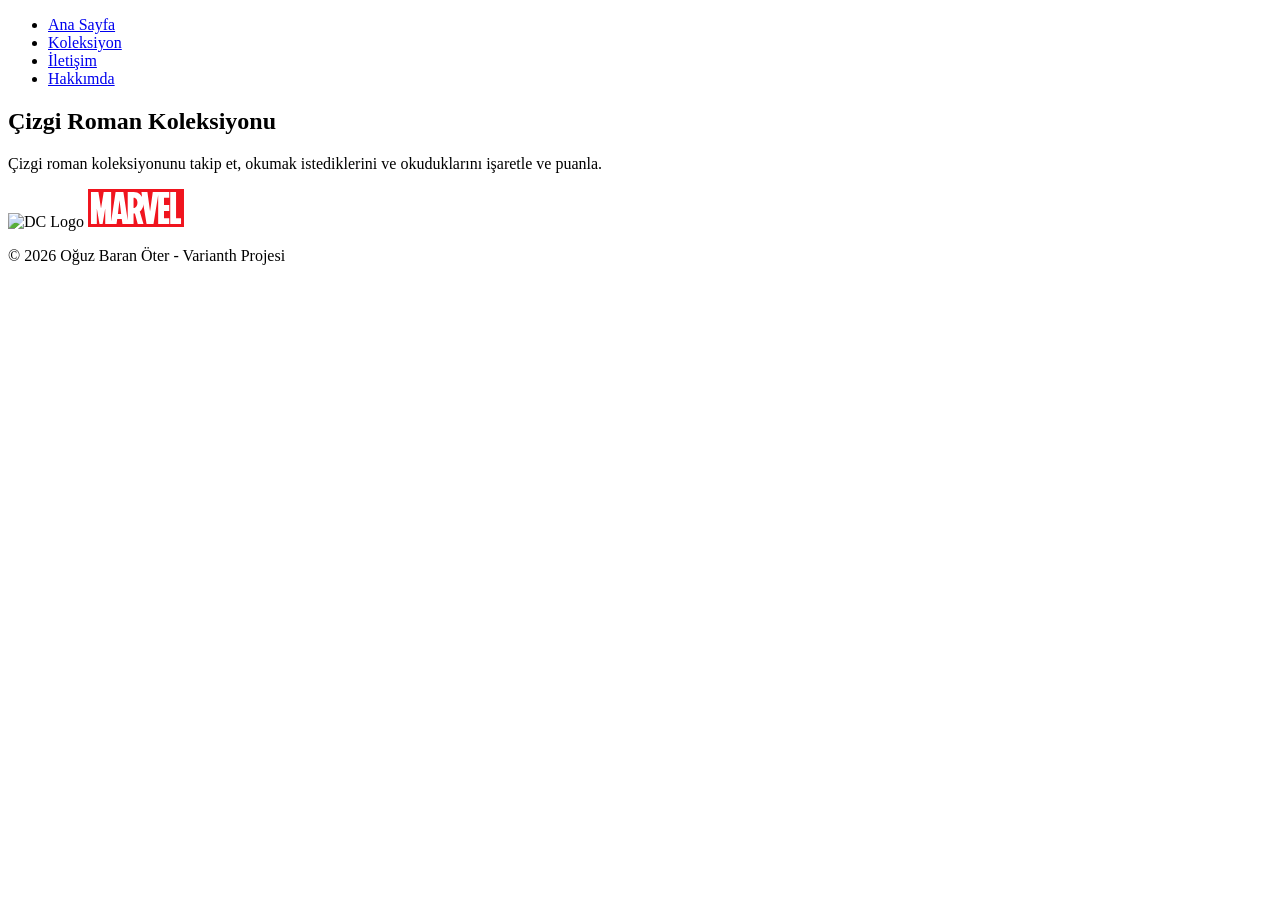
==== index.html @ f159e9aa "Ilk hafta HTML iskeleti ve ortak menu eklendi" ====
<!DOCTYPE html>
<html lang="tr">
<head>
    <meta charset="UTF-8">
    <meta name="viewport" content="width=device-width, initial-scale=1.0">
    <title>Varianth - Ana Sayfa</title>
</head>
<body>
    <header>
        <nav>
            <ul>
                <li><a href="index.html">Ana Sayfa</a></li>
                <li><a href="comics.html">Koleksiyon</a></li>
                <li><a href="form.html">İletişim</a></li>
                <li><a href="about.html">Hakkımda</a></li>
            </ul>
        </nav>
    </header>
    <main>
        <section>
            <h1>Çizgi Roman Koleksiyonu</h1>
            <p>Çizgi roman koleksiyonunu takip et, okumak istediklerini ve okuduklarını işaretle ve puanla.</p>
            <img src="img/DC_Comics_logo.svg" alt="DC Logo" width = "32">
            <img src="img/marvel.svg" alt="Marvel Logo" width="96">
        </section>
    </main>

    <footer>
        <p>&copy; 2026 Oğuz Baran Öter - Varianth Projesi</p>
    </footer>
</body>
</html>
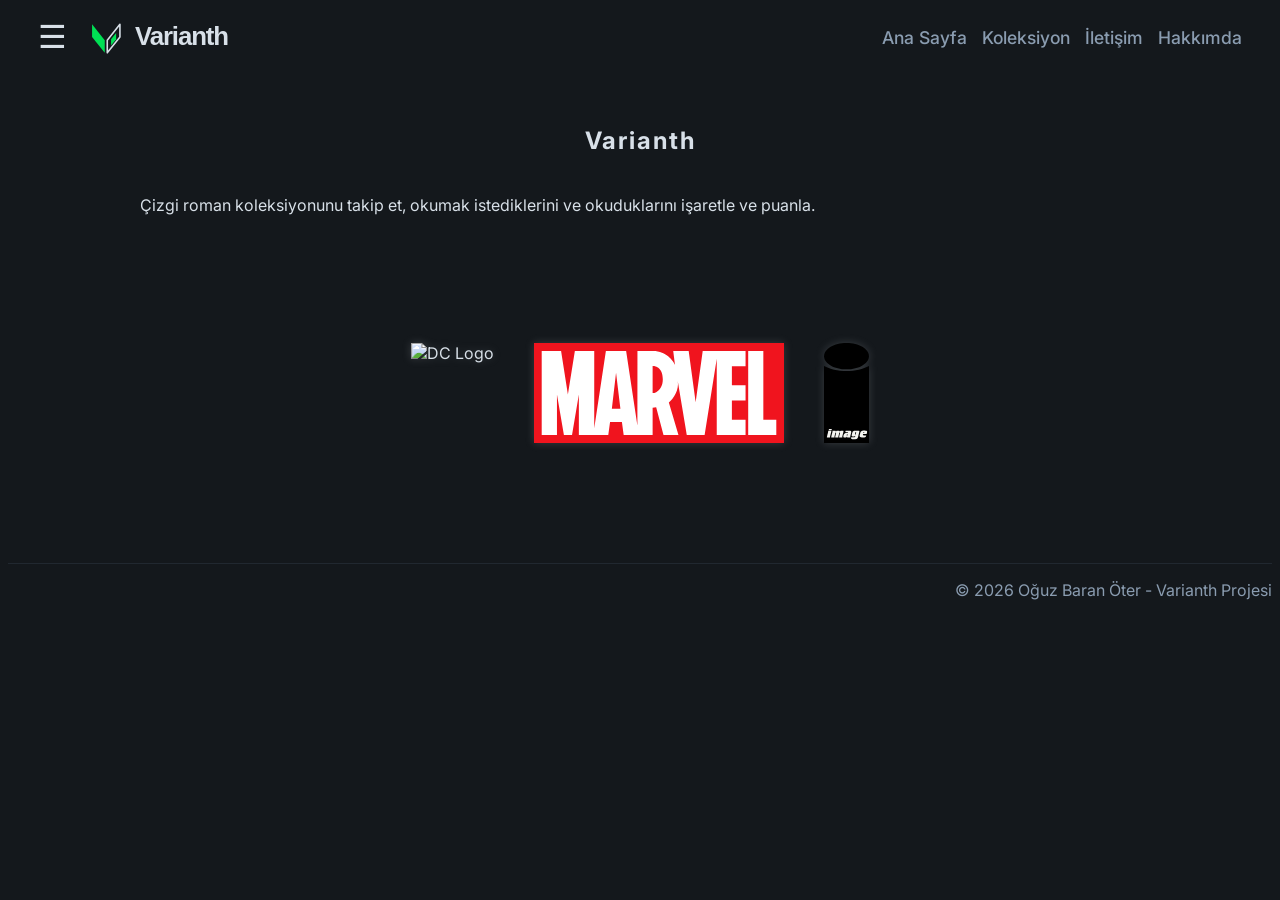
==== commit 7ed16639: "feat(ui): 2. hafta - Sayfa tasarımları esnek CSS mimarisi ile oluşturuldu ve logolar eklendi." ====
--- a/index.html
+++ b/index.html
@@ -1,32 +1,50 @@
 <!DOCTYPE html>
 <html lang="tr">
-<head>
-    <meta charset="UTF-8">
-    <meta name="viewport" content="width=device-width, initial-scale=1.0">
-    <title>Varianth - Ana Sayfa</title>
-</head>
-<body>
-    <header>
-        <nav>
-            <ul>
-                <li><a href="index.html">Ana Sayfa</a></li>
-                <li><a href="comics.html">Koleksiyon</a></li>
-                <li><a href="form.html">İletişim</a></li>
-                <li><a href="about.html">Hakkımda</a></li>
-            </ul>
-        </nav>
-    </header>
-    <main>
-        <section>
-            <h1>Çizgi Roman Koleksiyonu</h1>
-            <p>Çizgi roman koleksiyonunu takip et, okumak istediklerini ve okuduklarını işaretle ve puanla.</p>
-            <img src="img/DC_Comics_logo.svg" alt="DC Logo" width = "32">
-            <img src="img/marvel.svg" alt="Marvel Logo" width="96">
-        </section>
-    </main>
+    <head>
+        <meta charset="UTF-8">
+        <meta name="viewport" content="width=device-width, initial-scale=1.0">
+        <title>Varianth - Ana Sayfa</title>
+        <link rel="preconnect" href="https://fonts.googleapis.com">
+        <link rel="preconnect" href="https://fonts.gstatic.com" crossorigin>
+        <link href="https://fonts.googleapis.com/css2?family=Inter:wght@400;500;600;700&display=swap" rel="stylesheet">
+        <link rel="stylesheet" href="style.css">
+    </head>
+    <body>
+        <header>
+            <nav class="main-nav">
+                <div class="nav-left">
+                    <button class="hamburger-button" id="toggleMenu">
+                        &#9776;
+                    </button>
 
-    <footer>
-        <p>&copy; 2026 Oğuz Baran Öter - Varianth Projesi</p>
-    </footer>
-</body>
+                    <a href="index.html" class="varianth-link">
+                        <img src="img/varianth-symbol.svg" alt="Varianth Logo" class="varianth-symbol">
+                        <img src="img/varianth-text.svg" alt="Variant Text Logo" class="varianth-text">
+                    </a>
+                </div>
+
+                <ul class="nav-links" id="navList">
+                    <li><a href="index.html">Ana Sayfa</a></li>
+                    <li><a href="comics.html">Koleksiyon</a></li>
+                    <li><a href="form.html">İletişim</a></li>
+                    <li><a href="about.html">Hakkımda</a></li>
+                </ul>
+            </nav>
+        </header>
+        <main>
+            <section>
+                <h1>Varianth</h1>
+                <p>Çizgi roman koleksiyonunu takip et, okumak istediklerini ve okuduklarını işaretle ve puanla.</p>
+                <div class="comic-brands">
+                    <img src="img/DC_Comics_logo.svg" alt="DC Logo" class="brand-logo">
+                    <img src="img/marvel.svg" alt="Marvel Logo" class="brand-logo">
+                    <img src="img/Image_Comics_logo.svg" alt="Image Comics Logo" class="brand-logo">
+                </div>
+            </section>
+        </main>
+
+        <footer>
+            <p>&copy; 2026 Oğuz Baran Öter - Varianth Projesi</p>
+        </footer>
+    </body>
 </html>
--- a/style.css
+++ b/style.css
@@ -0,0 +1,311 @@
+/* GLOBAL START */
+
+:root {
+    --gotham-slate: #14181c;
+    --batcave-gray: #212830;
+    --freeze-white: #d8e0e8;
+    --freeze-blue: #8a9cb0;
+    --kryptonite-green: #00e054;
+    --riddler-green: #39ff14;
+    --watchmen-yellow: #ffce00;
+    --hot-magenta: #ff2a75;
+    --poisonous-ivy: #02a13f;
+    --swampy-things: #015e17;
+    --speedster-scarlet: #4d0000;
+    
+    --main-bg: var(--gotham-slate);
+    --card-bg: var(--batcave-gray);
+    --text-main: var(--freeze-white);
+    --text-accent: var(--freeze-blue);
+    --accent-1: var(--kryptonite-green);
+    --accent-2: var(--watchmen-yellow);
+    --accent-3: var(--hot-magenta);
+    --shadows: var(--poisonous-ivy);
+    --accept: var(--swampy-things);
+    --decline: var(--speedster-scarlet);
+}
+
+body {
+    background-color: var(--main-bg);
+    color: var(--text-main);
+    font-family: "Inter"
+}
+
+h1 {
+    text-align: center;
+    margin-top: 40px;
+    margin-bottom: 40px;
+    font-weight: bold;
+    letter-spacing: 2px;
+}
+
+main {
+    max-width: 1000px;
+    padding: 20px 30px;
+    margin: 0 auto;
+}
+
+footer {
+    text-align: right;
+    color: var(--text-accent);
+    border-top: 1px solid var(--card-bg);
+    margin-top: 100px;
+}
+
+.main-nav {
+    display: flex;
+    justify-content: space-between;
+    align-items: center;
+    padding: 10px 30px;
+}
+
+.nav-left {
+    display: flex;
+    align-items: center;
+    gap: 20px;
+}
+
+.varianth-link {
+    display: flex;
+    align-items: center;
+    gap: 10px;
+    text-decoration: none;
+}
+
+.varianth-link:hover {
+    filter: drop-shadow(0 0 1px var(--freeze-white));
+}
+
+.varianth-symbol {
+    height: 38px;
+    width: auto;
+}
+
+.varianth-text {
+    height: 28px;
+    width: auto;
+}
+
+.hamburger-button {
+    font-size: 2rem;
+    color: var(--text-main);
+    background: none;
+    border: none;
+    cursor: pointer;
+    padding: 0;
+    transition: all 0.2s ease;
+}
+
+.hamburger-button:hover {
+    color: var(--accent-2);
+    transform: rotate(-90deg);
+}
+
+.hamburger-button:active {
+    transform: scale(90%) rotate(-90deg);
+}
+
+nav ul li a {
+    color: var(--text-accent);
+    text-decoration: none;
+    font-weight: 500;
+    font-size: 1.1rem;
+    transition: color 0.2s ease;
+}
+
+nav ul li a:hover{
+    color: var(--accent-2);
+}
+
+.nav-links {
+    display: flex;
+    /* display: none; */
+    flex-direction: row; /* column ile değişecek */
+    gap: 15px;
+    margin: 0;
+    list-style: none;
+    padding: 0;
+}
+
+/* .nav-links.active { */
+/*     display: flex; */
+/* } */
+
+/* GLOBAL END*/
+
+/* INDEX START */
+
+.comic-brands {
+    display: flex;
+    justify-content: center;
+    align-items: center;
+    gap: 40px;
+    margin-top: 128px;
+}
+
+.brand-logo {
+    height: 100px;
+    width: auto;
+    filter: drop-shadow(0 0 4px #c7cdd433);
+    transition: all 0.3s ease;
+}
+
+.brand-logo:hover {
+    transform: scale(120%);
+    filter: drop-shadow(0 0 8px var(--freeze-white));
+}
+
+/* INDEX END */
+
+
+/* COMICS START */
+
+.library-matrix {
+    display: grid;
+    grid-template-columns: repeat(auto-fill, minmax(150px, 1fr));
+    gap: 20px;
+}
+
+.library-matrix img {
+    width: 100%;
+    height: 100%;
+    object-fit: cover;
+}
+
+.cover-card {
+    border-radius: 4px;
+    transition: transform 0.2s ease;
+    overflow: hidden;
+}
+
+.cover-card:hover {
+     transform: scale(110%);
+     border: 2px solid var(--accent-1);
+}
+
+/* COMICS END */
+
+/* FORM START */
+
+.feedback-form {
+    display: flex;
+    flex-direction: column;
+    gap: 20px;
+    max-width: 500px;
+    margin: 0 auto;
+}
+
+.form-element {
+    display: flex;
+    flex-direction: column;
+    gap: 8px;
+}
+
+label {
+    font-weight: 600;
+    color: var(--freeze-white);
+}
+
+input[type="text"],
+input[type="email"],
+textarea {
+    background-color: var(--freeze-blue);
+    padding: 12px 15px;
+    border: 2px solid var(--batcave-gray);
+    border-radius: 8px;
+    font-family: inherit;
+    outline: none;
+    color: var(--gotham-slate);
+}
+
+input[type="text"]:focus,
+input[type="email"]:focus,
+textarea:focus {
+    border-color: var(--accent-1);
+    box-shadow: 0 0 8px var(--shadows);
+    color: var(--gotham-slate);
+}
+
+.form-buttons {
+    display: flex;
+    gap: 15px;
+    justify-content: center;
+    margin-top: 10px;
+}
+
+.submit-button,
+.reset-button {
+    padding: 12px 25px;
+    border: none;
+    border-radius: 6px;
+    cursor: pointer;
+    font-family: inherit;
+    background-color: var(--card-bg);
+    color: var(--text-main);
+    border: 2px solid var(--text-accent);
+    transition: all 0.2s ease;
+}
+
+.submit-button:hover {
+    transform: scale(110%);
+    background-color: var(--accept);
+    color: var(--card-bg);
+    border-color: transparent;
+    box-shadow: 0 0 4px var(--shadows); 
+}
+
+.submit-button:focus {
+    transform: scale(90%);
+    background-color: var(--accept);
+    color: var(--card-bg);
+    border-color: transparent;
+    box-shadow: 0 0 4px var(--shadows); 
+}
+
+.reset-button:hover {
+    transform: scale(110%);
+    background-color: var(--decline);
+    color: var(--card-bg);
+    border-color: transparent;
+    box-shadow: 0 0 4px #8a0101;
+}
+
+.reset-button:focus {    
+    transform: scale(90%);
+    background-color: var(--decline);
+    color: var(--card-bg);
+    border-color: transparent;
+    box-shadow: 0 0 4px #8a0101; 
+}
+
+/* FORM END */
+
+/* ABOUT START */
+
+.uni-link {
+    display: block;
+    text-align: center;
+    margin-top: 50px;
+}
+
+.uni-logo {
+    width: 150px;
+    height: auto;
+    transition: all 0.2s ease;
+}
+
+.uni-logo:hover {
+    transform: scale(110%);
+}
+
+.contact-mail {
+    color: var(--freeze-blue);
+    text-decoration: none;
+    transition: all 0.2s ease;
+}
+
+.contact-mail:hover {
+    color: var(--accent-2);
+}
+
+/* ABOUT END */
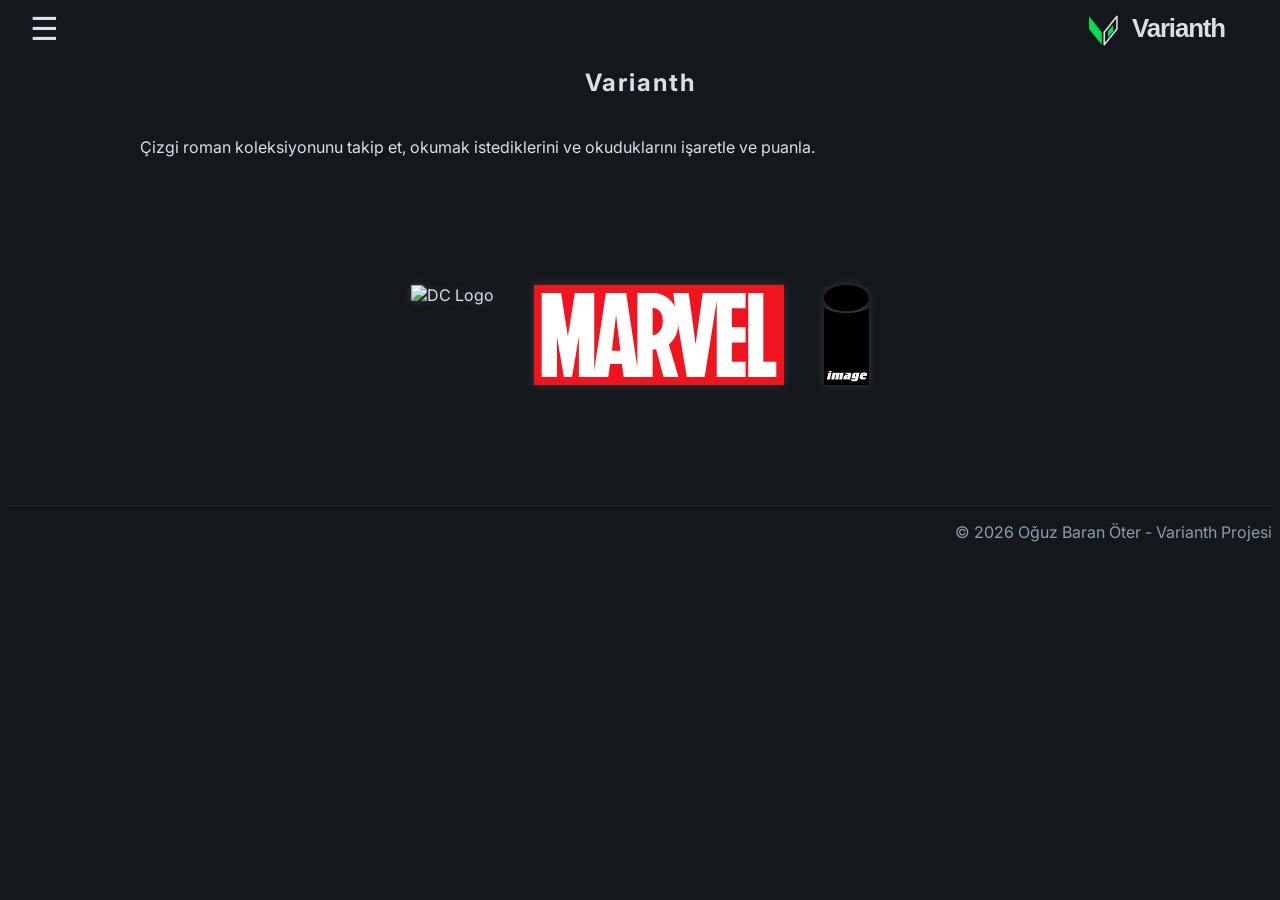
==== commit 14912719: "feat(ui): JavaScript ile navigasyon menüsü dinamik hâle getirildi." ====
--- a/index.html
+++ b/index.html
@@ -8,27 +8,28 @@
         <link rel="preconnect" href="https://fonts.gstatic.com" crossorigin>
         <link href="https://fonts.googleapis.com/css2?family=Inter:wght@400;500;600;700&display=swap" rel="stylesheet">
         <link rel="stylesheet" href="style.css">
+        <script src="script.js" defer></script>
     </head>
     <body>
         <header>
             <nav class="main-nav">
-                <div class="nav-left">
+                <div class="nav-menu">
                     <button class="hamburger-button" id="toggleMenu">
                         &#9776;
                     </button>
 
-                    <a href="index.html" class="varianth-link">
-                        <img src="img/varianth-symbol.svg" alt="Varianth Logo" class="varianth-symbol">
-                        <img src="img/varianth-text.svg" alt="Variant Text Logo" class="varianth-text">
-                    </a>
+                    <ul class="nav-links" id="navList">
+                        <li><a href="index.html">Ana Sayfa</a></li>
+                        <li><a href="comics.html">Koleksiyon</a></li>
+                        <li><a href="form.html">İletişim</a></li>
+                        <li><a href="about.html">Hakkımda</a></li>
+                    </ul>
                 </div>
 
-                <ul class="nav-links" id="navList">
-                    <li><a href="index.html">Ana Sayfa</a></li>
-                    <li><a href="comics.html">Koleksiyon</a></li>
-                    <li><a href="form.html">İletişim</a></li>
-                    <li><a href="about.html">Hakkımda</a></li>
-                </ul>
+                <a href="index.html" class="varianth-link">
+                    <img src="img/varianth-symbol.svg" alt="Varianth Logo" class="varianth-symbol">
+                    <img src="img/varianth-text.svg" alt="Variant Text Logo" class="varianth-text">
+                </a>
             </nav>
         </header>
         <main>
--- a/style.css
+++ b/style.css
@@ -52,6 +52,15 @@
     margin-top: 100px;
 }
 
+header {
+    position: fixed;
+    top: 0;
+    left: 0;
+    width: 100%;
+    z-index: 1000;
+    background-color: var(--main-bg);
+}
+
 .main-nav {
     display: flex;
     justify-content: space-between;
@@ -59,31 +68,10 @@
     padding: 10px 30px;
 }
 
-.nav-left {
-    display: flex;
-    align-items: center;
+.nav-menu {
+    display: flex;
+    flex-direction: column;
     gap: 20px;
-}
-
-.varianth-link {
-    display: flex;
-    align-items: center;
-    gap: 10px;
-    text-decoration: none;
-}
-
-.varianth-link:hover {
-    filter: drop-shadow(0 0 1px var(--freeze-white));
-}
-
-.varianth-symbol {
-    height: 38px;
-    width: auto;
-}
-
-.varianth-text {
-    height: 28px;
-    width: auto;
 }
 
 .hamburger-button {
@@ -105,12 +93,31 @@
     transform: scale(90%) rotate(-90deg);
 }
 
+.nav-links li {
+    flex: 1;
+}
+
+.nav-links li a {
+    display: flex;
+    justify-content: center;
+    align-items: center;
+    height: 100%;
+    padding: 0 30px;
+    border-bottom: 1px solid var(--card-bg);
+    
+}
+
+.nav-links li:last-child a {
+    border-bottom: none;
+}
+
 nav ul li a {
     color: var(--text-accent);
     text-decoration: none;
     font-weight: 500;
     font-size: 1.1rem;
     transition: color 0.2s ease;
+    text-align: center;
 }
 
 nav ul li a:hover{
@@ -118,18 +125,45 @@
 }
 
 .nav-links {
-    display: flex;
-    /* display: none; */
-    flex-direction: row; /* column ile değişecek */
-    gap: 15px;
+    position: absolute;
+    top: 60px;
+    left: 0;
+    width: 200px;
+    background-color: var(--main-bg);
+    display: flex;
+    flex-direction: column;
     margin: 0;
+    padding: 0;
     list-style: none;
-    padding: 0;
-}
-
-/* .nav-links.active { */
-/*     display: flex; */
-/* } */
+    height: calc(100vh - 60px);
+    transform: translateX(-100%);
+    transition: transform 0.3s ease-in-out;
+}
+
+.nav-links.active {
+    transform: translateX(0);
+}
+
+.varianth-link {
+    display: flex;
+    align-items: center;
+    gap: 10px;
+    text-decoration: none;
+}
+
+.varianth-link:hover {
+    filter: drop-shadow(0 0 1px var(--freeze-white));
+}
+
+.varianth-symbol {
+    height: 38px;
+    width: auto;
+}
+
+.varianth-text {
+    height: 28px;
+    width: auto;
+}
 
 /* GLOBAL END*/
 
